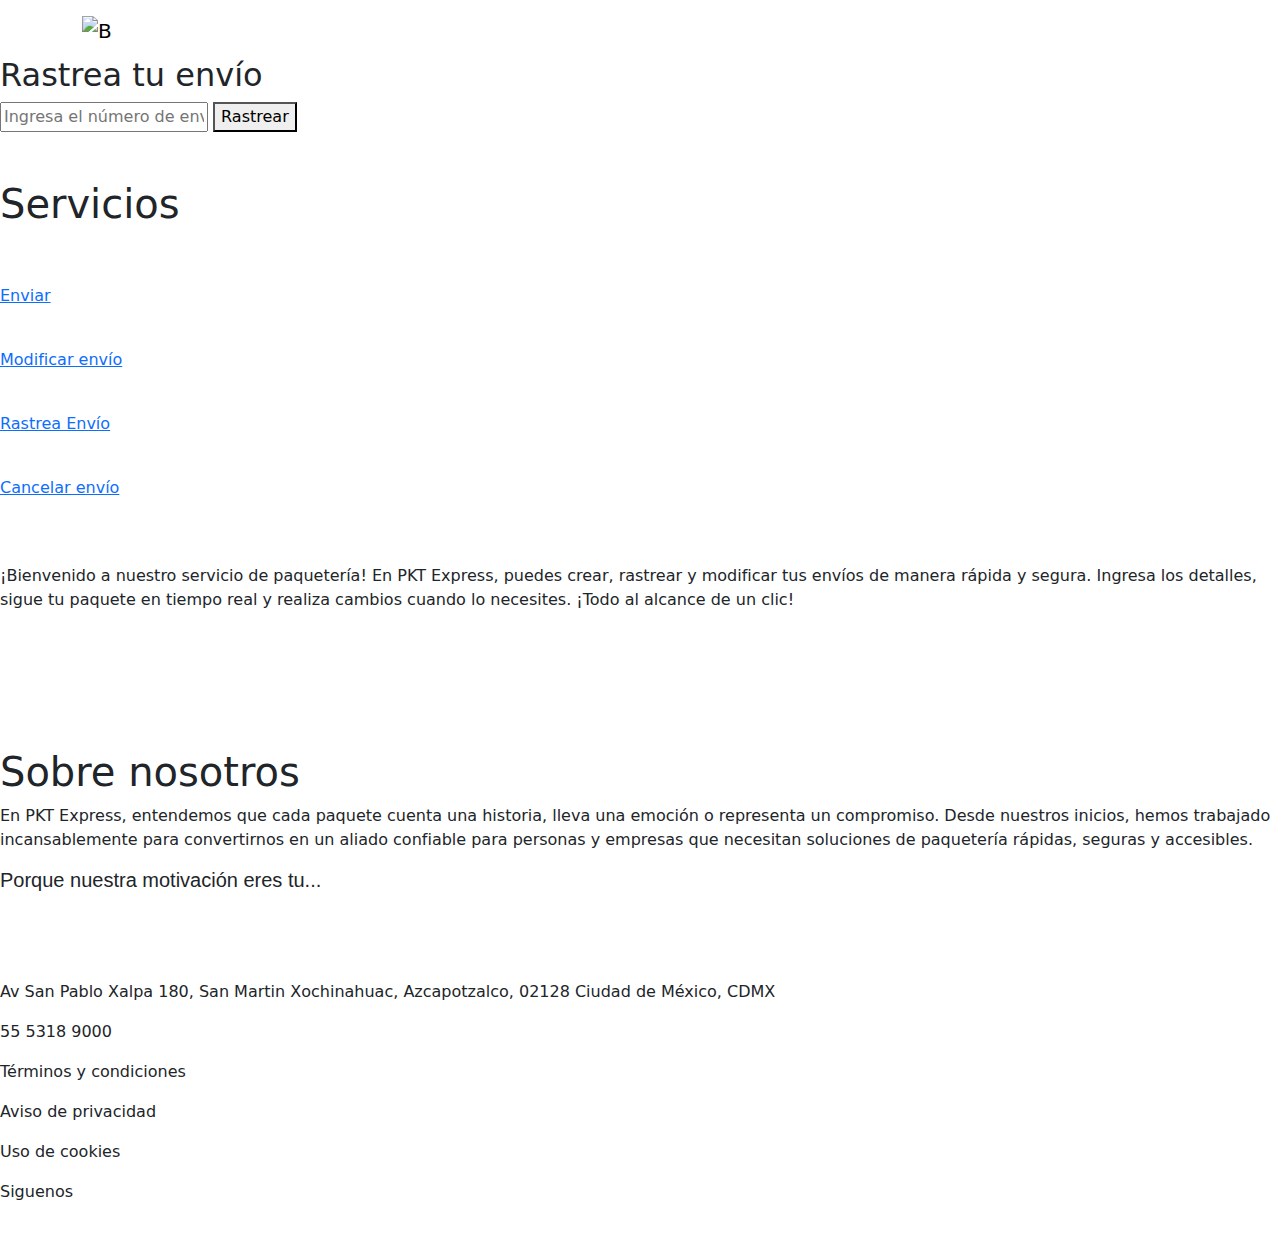
==== index.html @ d82bf397 "Add files via upload" ====
<!DOCTYPE html>
<html lang="es">

<head>
    <link rel="stylesheet" href="../css/style.css">
    <meta charset="UTF-8">
    <meta name="viewport" content="width=device-width, initial-scale=1.0">
    <title>Pkt Express</title>
    <link href="https://cdn.jsdelivr.net/npm/bootstrap@5.3.3/dist/css/bootstrap.min.css" rel="stylesheet"
        integrity="sha384-QWTKZyjpPEjISv5WaRU9OFeRpok6YctnYmDr5pNlyT2bRjXh0JMhjY6hW+ALEwIH" crossorigin="anonymous">

</head>


<body>

    <!--Esto es el contenedor principal, aqui va a estar la imagen principal y el boton de rastrear-->
    <div class="principal">

        <!--Aqui es donde va a estar el menu con las 4 opciones de crud-->
        <div class="cabecera">

            <nav class="navbar navbar-custom">

                <div class="container d-flex align-items-center">
                    <!-- Imagen y marca -->
                    <a class="navbar-brand d-flex align-items-center" href="../html/index.html">
                        <img src="../img/iconoPrincipal.png" alt="Bootstrap" width="30" height="24">
                        <span class="ms-2 text-white cambiarTamano">Pkt Express</span>
                    </a>
                    <!-- Opciones delante de la imagen -->
                    <ul class="navbar-nav flex-row gap-3">
                        <li class="nav-item">
                            <a class="nav-link text-white" href="#textoAcerca">Acerca de</a>
                        </li>
                        <li class="nav-item">
                            <a class="nav-link text-white" href="../html/formRastrear.html">Rastreo</a>
                        </li>
                        <li class="nav-item">
                            <a class="nav-link text-white" href="../html/formEnviar.html">Envío</a>
                        </li>

                        <li class="nav-item">
                            <a class="nav-link text-white" href="../html/formComentario.html">Comentarios</a>
                        </li>
                    </ul>
                </div>
            </nav>

        </div>


        <div class="rastrea">

            <form action="" class="formularioRastreo" id="consultaEnvio">

                <h2 class="lblEnvio">
                    Rastrea tu envío
                </h2>

                <div class="cuadroBotonRastrear">
                    <input type="text" id="numEnvio" name="codigoRastrea" placeholder="Ingresa el número de envío"
                        required>

                    <button type="submit" class="">
                        Rastrear
                    </button>
                </div>

            </form>


        </div>


        <div class="menuOpciones">
            <br><br>

            <h1>Servicios</h1>

            <br>

            <div class="cajitas">

                <a href="../html/formEnviar.html">
                    <img src="../img/iconoCrear.png" alt="" class="iconoEnviar">
                    <p>Enviar</p>
                </a>

                <a href="../html/formModificar.html">
                    <img src="../img/iconoModificar.png" alt="" class="iconoModificar">
                    <p>Modificar envío</p>
                </a>

                <a href="../html/formRastrear.html">
                    <img src="../img/iconoRastreo.png" alt="" class="iconoRastrear">
                    <p>Rastrea Envío</p>
                </a>

                <a href="../html/formCancelar.html">
                    <img src="../img/iconoCancelar.png" alt="" class="iconoCancelar">
                    <p>Cancelar envío</p>
                </a>


            </div>

            <div class="parrafoServicios">
                <br><br>
                <p class="parrafito">

                    ¡Bienvenido a nuestro servicio de paquetería!

                    En PKT Express, puedes crear, rastrear y modificar tus envíos de manera rápida y segura.
                    Ingresa los detalles, sigue tu paquete en tiempo real y realiza cambios cuando lo necesites. ¡Todo
                    al alcance de un clic!
                    <br><br><br><br>

                </p>
            </div>

            <br><br>
        </div>

        <div class="infoEmpresa">
            <div class="textoEmpresa" id="textoAcerca">
                <h1>
                    Sobre nosotros
                </h1>
                <p>

                    En PKT Express, entendemos que cada paquete cuenta una historia, lleva una emoción o
                    representa un compromiso. Desde nuestros inicios, hemos trabajado incansablemente para convertirnos
                    en un aliado confiable para personas y empresas que necesitan soluciones de paquetería rápidas,
                    seguras y accesibles.



                </p>

                <h5 style="font-family: 'Franklin Gothic Medium', 'Arial Narrow', Arial, sans-serif;">Porque nuestra
                    motivación eres tu...</h5>


                <p id="llamadaAPI">

                </p>
            </div>

            <div class="imagenEmpresa">
                <img src="../img/imagenGenteFeliz.jpg" alt="">
                <br><br><br>

            </div>


        </div>

        <div class="piePagina">

            <div class="uno">
                <p>Av San Pablo Xalpa 180, San Martin Xochinahuac, Azcapotzalco, 02128 Ciudad de México, CDMX</p>
                <p>55 5318 9000</p>
                <p>Términos y condiciones</p>
            </div>


            <div class="dos">
                <p>Aviso de privacidad</p>
                <p>Uso de cookies</p>
            </div>


            <div class="tres">
                <p>Siguenos</p>
                <img src="../img/iconosRedes.PNG" alt="">
            </div>


        </div>

    </div>


    <script>
        const port = 3000;
        const IP = '192.168.0.137';
        const formulario = document.getElementById("consultaEnvio");
        formulario.addEventListener('submit', async (e) => {
            e.preventDefault();
            const id = document.getElementById("numEnvio").value;

            try {

                const response = await fetch(`http://${IP}:${port}/consultarEnvios${id}`);

                const data = await response.json();

                if (response.ok) {


                    localStorage.setItem('datosFormulario', JSON.stringify(data));
                    window.location.href = '../html/formRastrear.html';


                } else {
                    alert(`${data.error}`)
                }

            } catch (error) {
                alert('Algo ocurrio con la conexión')
            }
        });


        document.addEventListener('DOMContentLoaded', function () {
            fetch(`http://${IP}:${port}/obtenerFrase`)
                .then(function (response) {
                    if (!response.ok) {
                        throw new Error("Error al obtener la frase del día");
                    }
                    return response.json();
                })
                .then(function (frase) {
                    //alert(`${frase.affirmation}`);
                    const hoja = document.getElementById("llamadaAPI");
                    hoja.textContent = `${frase.affirmation}`;
                })
                .catch(function (error) {
                    alert('no se puede obtener la frase');
                })
        });




    </script>

    <script src="https://cdn.jsdelivr.net/npm/bootstrap@5.3.3/dist/js/bootstrap.bundle.min.js"
        integrity="sha384-YvpcrYf0tY3lHB60NNkmXc5s9fDVZLESaAA55NDzOxhy9GkcIdslK1eN7N6jIeHz" crossorigin="anonymous">

        </script>



</body>


</html>
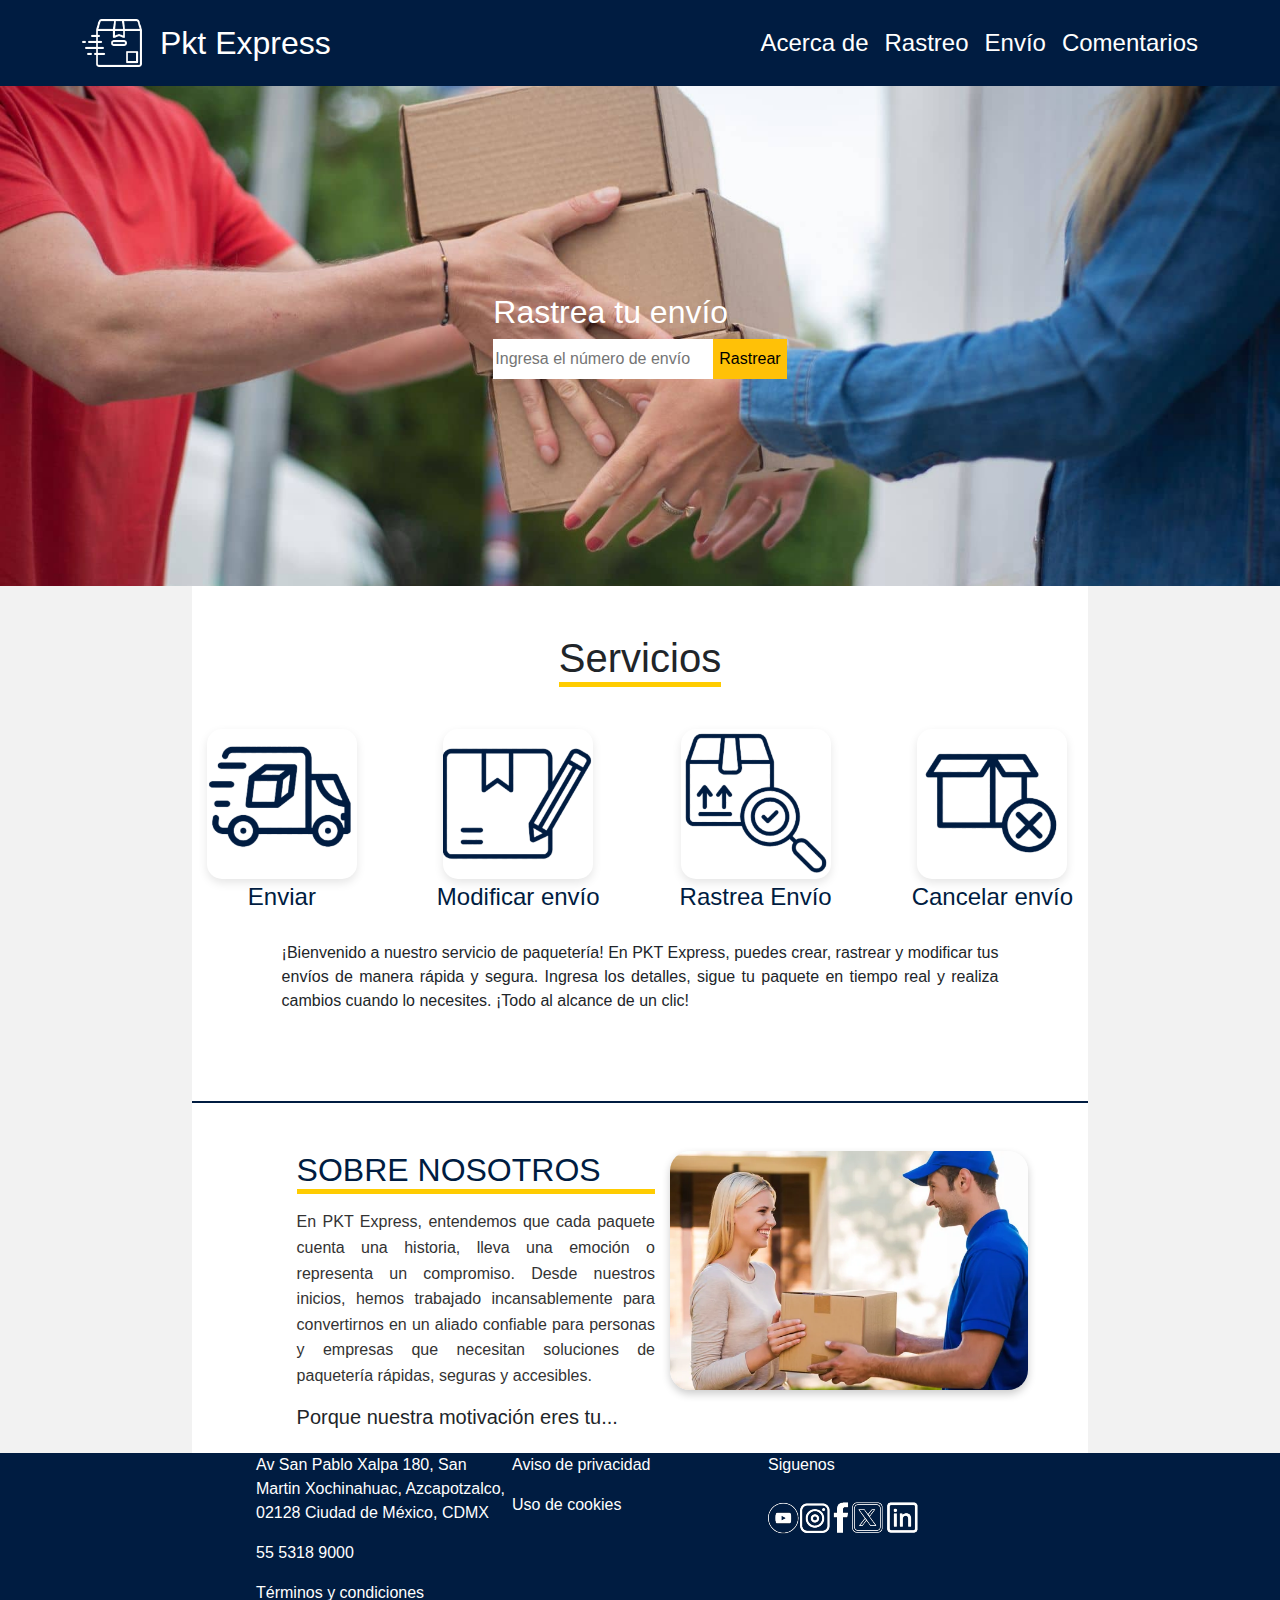
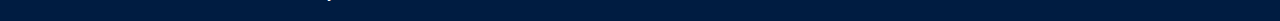
==== commit 738f46dd: "Add files via upload" ====
--- a/index.html
+++ b/index.html
@@ -2,7 +2,7 @@
 <html lang="es">
 
 <head>
-    <link rel="stylesheet" href="../css/style.css">
+    <link rel="stylesheet" href="public/css/style.css">
     <meta charset="UTF-8">
     <meta name="viewport" content="width=device-width, initial-scale=1.0">
     <title>Pkt Express</title>
@@ -24,8 +24,8 @@
 
                 <div class="container d-flex align-items-center">
                     <!-- Imagen y marca -->
-                    <a class="navbar-brand d-flex align-items-center" href="../html/index.html">
-                        <img src="../img/iconoPrincipal.png" alt="Bootstrap" width="30" height="24">
+                    <a class="navbar-brand d-flex align-items-center" href="public/html/index.html">
+                        <img src="public/img/iconoPrincipal.png" alt="Bootstrap" width="30" height="24">
                         <span class="ms-2 text-white cambiarTamano">Pkt Express</span>
                     </a>
                     <!-- Opciones delante de la imagen -->
@@ -34,14 +34,14 @@
                             <a class="nav-link text-white" href="#textoAcerca">Acerca de</a>
                         </li>
                         <li class="nav-item">
-                            <a class="nav-link text-white" href="../html/formRastrear.html">Rastreo</a>
-                        </li>
-                        <li class="nav-item">
-                            <a class="nav-link text-white" href="../html/formEnviar.html">Envío</a>
-                        </li>
-
-                        <li class="nav-item">
-                            <a class="nav-link text-white" href="../html/formComentario.html">Comentarios</a>
+                            <a class="nav-link text-white" href="public/html/formRastrear.html">Rastreo</a>
+                        </li>
+                        <li class="nav-item">
+                            <a class="nav-link text-white" href="public/html/formEnviar.html">Envío</a>
+                        </li>
+
+                        <li class="nav-item">
+                            <a class="nav-link text-white" href="public/html/formComentario.html">Comentarios</a>
                         </li>
                     </ul>
                 </div>
@@ -82,23 +82,23 @@
 
             <div class="cajitas">
 
-                <a href="../html/formEnviar.html">
-                    <img src="../img/iconoCrear.png" alt="" class="iconoEnviar">
+                <a href="public/html/formEnviar.html">
+                    <img src="public/img/iconoCrear.png" alt="" class="iconoEnviar">
                     <p>Enviar</p>
                 </a>
 
-                <a href="../html/formModificar.html">
-                    <img src="../img/iconoModificar.png" alt="" class="iconoModificar">
+                <a href="public/html/formModificar.html">
+                    <img src="public/img/iconoModificar.png" alt="" class="iconoModificar">
                     <p>Modificar envío</p>
                 </a>
 
-                <a href="../html/formRastrear.html">
-                    <img src="../img/iconoRastreo.png" alt="" class="iconoRastrear">
+                <a href="public/html/formRastrear.html">
+                    <img src="public/img/iconoRastreo.png" alt="" class="iconoRastrear">
                     <p>Rastrea Envío</p>
                 </a>
 
-                <a href="../html/formCancelar.html">
-                    <img src="../img/iconoCancelar.png" alt="" class="iconoCancelar">
+                <a href="public/html/formCancelar.html">
+                    <img src="public/img/iconoCancelar.png" alt="" class="iconoCancelar">
                     <p>Cancelar envío</p>
                 </a>
 
@@ -148,7 +148,7 @@
             </div>
 
             <div class="imagenEmpresa">
-                <img src="../img/imagenGenteFeliz.jpg" alt="">
+                <img src="public/img/imagenGenteFeliz.jpg" alt="">
                 <br><br><br>
 
             </div>
@@ -173,7 +173,7 @@
 
             <div class="tres">
                 <p>Siguenos</p>
-                <img src="../img/iconosRedes.PNG" alt="">
+                <img src="public/img/iconosRedes.PNG" alt="">
             </div>
 
 
@@ -213,7 +213,7 @@
         });
 
 
-        document.addEventListener('DOMContentLoaded', function () {
+        /*document.addEventListener('DOMContentLoaded', function () {
             fetch(`http://${IP}:${port}/obtenerFrase`)
                 .then(function (response) {
                     if (!response.ok) {
@@ -229,7 +229,7 @@
                 .catch(function (error) {
                     alert('no se puede obtener la frase');
                 })
-        });
+        });*/
 
 
 
--- a/public/css/style.css
+++ b/public/css/style.css
@@ -0,0 +1,382 @@
+.navbar-custom {
+    background-color: #001c41;
+    font-size: x-large;
+}
+
+.navbar-custom .navbar-brand {
+    color: white;
+}
+
+.navbar-custom img 
+{ 
+    width: 60px; 
+    height: auto; 
+    margin-right: 10px; 
+}
+
+.navbar-custom .nav-link:hover {
+    text-decoration: underline;
+    text-decoration: none;
+    transform: scale(1.05);
+    transition: all 0.3s ease;
+}
+.navbar-custom .nav-link:hover {
+    color: #ffc107; /* Cambia el color a dorado */
+    text-decoration: underline; /* Subrayado al pasar el cursor */
+}
+
+*{
+    font-family: 'Roboto', sans-serif;
+}
+
+span{
+    font-size: xx-large;
+}
+
+
+.principal{
+    background-color: #f2f2f2;
+    display: grid;
+    grid-template-columns: 15% 70% 15%;
+    grid-template-areas: "head head head"
+                          "rastrea rastrea rastrea"
+                          "nada menu2 nada1 "
+                          "nada info nada1"
+                          "pie pie pie";
+}
+.cabecera{
+    grid-area: head;
+}
+
+
+.rastrea {
+    grid-area: rastrea;
+    background-image: url('../img/imagenPrincipal.jpg');
+    background-size: cover;
+    background-position: center;
+    background-repeat: no-repeat;
+    height: 500px;
+    display: flex;
+    justify-content: center;
+    align-items: center;
+}
+
+.formularioRastreo input {
+    height: 40px;
+    width: 220px;
+    display: grid;
+    grid-template-columns: auto;
+    grid-template-areas: "titulo"
+        "boton";
+    border: none;
+
+
+}
+
+.formularioRastreo input:hover{
+    background-color: #f2f2f2;
+}
+
+.lblEnvio {
+    color: white;
+    grid-area: titulo;
+}
+
+.cuadroBotonRastrear {
+    grid-area: boton;
+    display: flex;
+}
+
+.cuadroBotonRastrear button {
+    background-color: #FFC107;
+    border: none;
+    color: black;
+}
+
+.cuadroBotonRastrear button:hover{
+    background-color: #ff8000;
+    color: white;
+}
+
+.menuOpciones {
+    grid-area: menu2;
+    align-items: center;
+    justify-content: center;
+    display: flex;
+    flex-direction: column;
+    background-color: white;
+}
+
+.menuOpciones h1{
+    border-bottom: 5px solid #ffcc00;
+    
+}
+
+.cajitas {
+    display: flex;
+    align-items: center;
+    justify-content: center;
+    gap: 60px;
+
+}
+
+.cajitas a {
+    align-items: center;
+    justify-content: center;
+    display: flex;
+    flex-direction: column;
+    text-decoration: none;
+    color: #001c41;
+    font-size: x-large;
+    font-family: Verdana, Geneva, Tahoma, sans-serif;
+    padding: 10px;
+    transition: transform 0.3s ease, color 0.3s ease;
+}
+
+
+
+.cajitas a:hover {
+    transform: translateY(-5px);
+    color: #FF8000;
+}
+
+.cajitas a img {
+    width: 150px;
+    height: 150px;
+    border-radius: 10%;
+    box-shadow: 0 4px 10px rgba(0, 0, 0, 0.1);
+}
+
+.cajitas a:hover {
+    text-decoration: underline;
+
+}
+
+
+.cajitas a .iconoEnviar:hover{
+    content: url('../img/iconoCrear2.png');
+}
+
+
+.cajitas a .iconoModificar:hover{
+    content: url('../img/iconoModificar2.png');
+}
+
+.cajitas a .iconoRastrear:hover{
+    content: url('../img/iconoRastreo2.png');
+}
+
+.cajitas a .iconoCancelar:hover{
+    content: url('../img/iconoCancelar2.png');
+}
+
+
+
+.parrafoServicios {
+    border-bottom: 2px solid #001c41;
+    display: grid;
+    grid-template-columns: 10% 80% 10%;
+    grid-template-areas: "nada parrafo nada1";
+
+}
+
+.parrafito {
+    grid-area: parrafo;
+    text-align: justify;
+}
+
+
+.infoEmpresa {
+    grid-area: info;
+    display: grid;
+    grid-template-columns: 10% 40% 40% 10%;
+    grid-template-areas: "nadas texto imagen nadas1";
+    gap: 15px;
+    background-color: white;
+    
+}
+
+.textoEmpresa {
+    grid-area: texto;
+    display: flex;
+    flex-direction: column;
+    text-align: justify;
+}
+
+.textoEmpresa h1{
+    font-size: 2rem;
+    color: #001c41;
+    margin-bottom: 15px;
+    text-transform: uppercase;
+    border-bottom: 5px solid #ffcc00; /* Línea debajo del título */
+    display: inline-block;
+    padding-bottom: 5px;
+}
+
+.textoEmpresa p {
+    font-size: 1rem;
+    color: #333333;
+    line-height: 1.6;
+    margin: 10px 0;
+}
+
+.imagenEmpresa {
+    grid-area: imagen;
+}
+
+.imagenEmpresa img {
+    height: auto;
+    width: 100%;
+    border-radius: 20px;
+    box-shadow: 0 4px 8px rgba(0, 0, 0, 0.2); /* Sombra sutil */
+    transition: transform 0.3s ease, box-shadow 0.3s ease;
+}
+
+
+
+.piePagina {
+    grid-area: pie;
+    display: grid;
+    grid-template-columns: 20% 20% 20% 20% 20%;
+    grid-template-areas: "nades uno dos tres nades1";
+    background-color: #001c41;
+    color: white;
+}
+
+.uno {
+    grid-area: uno;
+}
+
+.dos {
+    grid-area: dos;
+
+}
+
+.tres {
+    grid-area: tres;
+}
+
+.piePagina p:hover{
+    text-decoration: underline;
+    text-decoration: none;
+    color: #ffcc00;
+    transform: scale(1.05);
+    transition: all 0.3s ease;
+
+}
+
+
+
+
+
+/* Para pantallas menores a 1200px (tablets grandes o laptops pequeñas) */
+@media (max-width: 1200px) {
+    .principal {
+        grid-template-columns: 10% 80% 10%;
+    }
+
+    .cajitas {
+        gap: 40px;
+    }
+
+    .cajitas a img {
+        width: 120px;
+        height: 120px;
+    }
+
+    .textoEmpresa h1 {
+        font-size: 1.8rem;
+    }
+
+    .textoEmpresa p {
+        font-size: 0.9rem;
+    }
+}
+
+/* Para pantallas menores a 768px (tablets pequeñas o teléfonos grandes) */
+@media (max-width: 768px) {
+    .principal {
+        grid-template-columns: 5% 90% 5%;
+        grid-template-areas:
+            "head head head"
+            "rastrea rastrea rastrea"
+            "menu2 menu2 menu2"
+            "info info info"
+            "pie pie pie";
+    }
+
+    .menuOpciones {
+        padding: 10px;
+    }
+
+    .cajitas {
+        flex-direction: column;
+        gap: 20px;
+    }
+
+    .cajitas a img {
+        width: 100px;
+        height: 100px;
+    }
+
+    .parrafoServicios {
+        grid-template-columns: 5% 90% 5%;
+    }
+
+    .textoEmpresa h1 {
+        font-size: 1.5rem;
+    }
+
+    .textoEmpresa p {
+        font-size: 0.8rem;
+    }
+}
+
+/* Para pantallas menores a 576px (teléfonos pequeños) */
+@media (max-width: 576px) {
+    .rastrea {
+        height: 300px;
+        padding: 10px;
+    }
+
+    .formularioRastreo input {
+        width: 100%;
+    }
+
+    .formularioRastreo button {
+        width: 100%;
+        margin-top: 10px;
+    }
+
+    .menuOpciones h1 {
+        font-size: 1.5rem;
+        text-align: center;
+    }
+
+    .cajitas {
+        gap: 15px;
+    }
+
+    .cajitas a img {
+        width: 80px;
+        height: 80px;
+    }
+
+    .textoEmpresa h1 {
+        font-size: 1.3rem;
+        text-align: center;
+    }
+
+    .textoEmpresa p {
+        font-size: 0.7rem;
+    }
+
+    .piePagina {
+        grid-template-columns: 1fr;
+        text-align: center;
+    }
+
+    .uno, .dos, .tres {
+        margin-bottom: 15px;
+    }
+}
